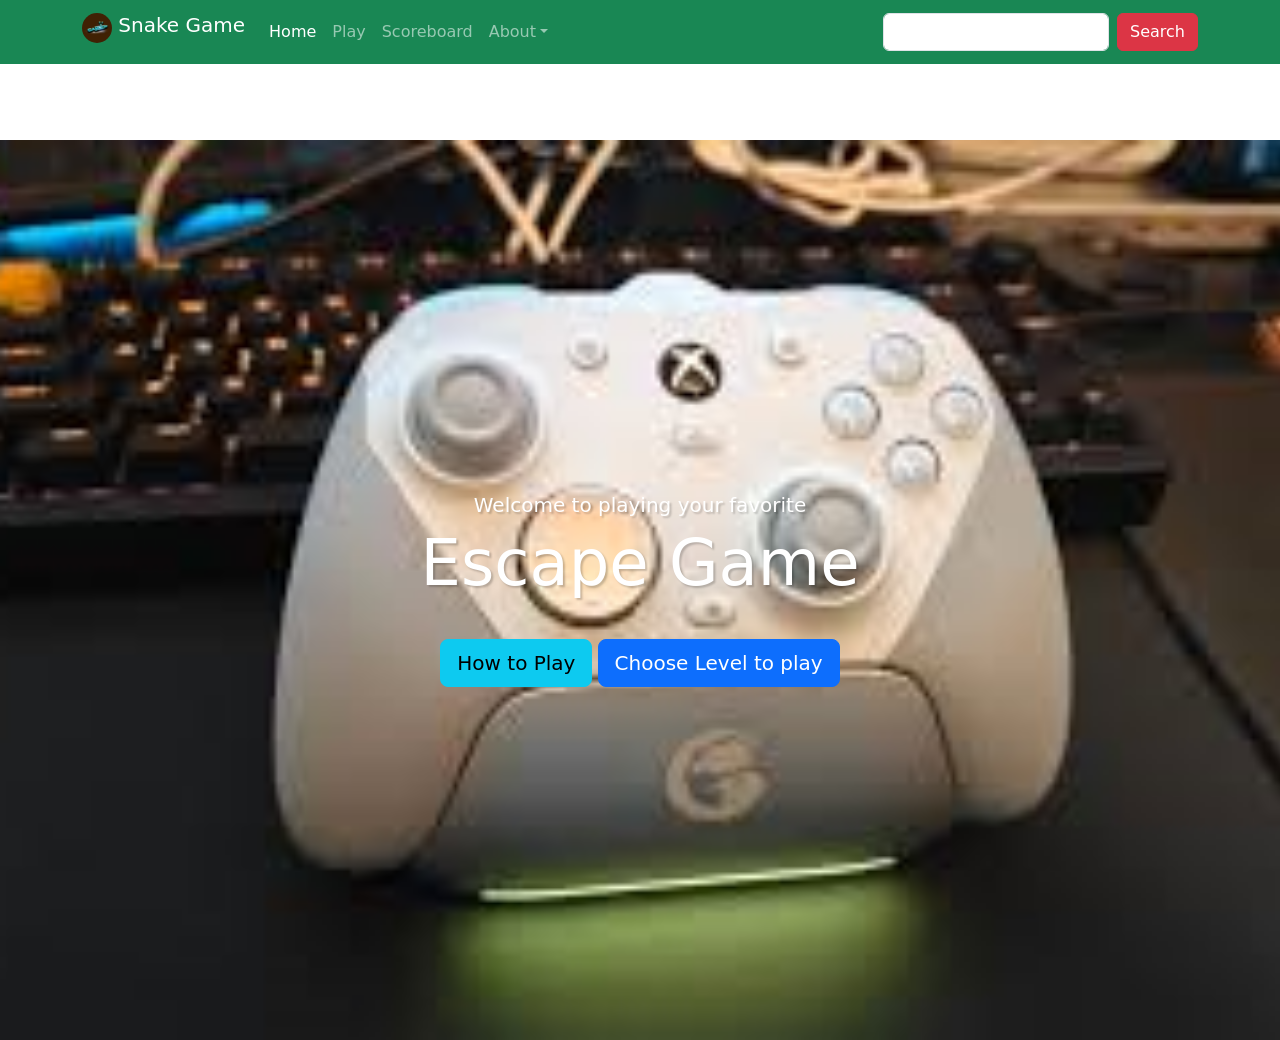
==== index.html @ 06f221ba "First commit" ====
<!DOCTYPE html>
<html lang="en">
<head>
    <meta charset="UTF-8">
    <meta name="viewport" content="width=device-width, initial-scale=1.0">
    <title>Simple Game</title>
     <link rel="stylesheet" href="css/bootstrap.min.css">
     <link rel="stylesheet" href="styles.css">
</head>
<body>
   <nav class="navbar navbar-dark bg-success navbar-expand-sm fixed-top">
    <div class="container">
        <a href="#"
    class="navbar-brand h1">
        <img src="Logo.jpg" width="30px" class="d-inline-block align-top rounded-circle" height="30px" alt="logo" >
        Snake Game

    </a>

    <button 
    type="button"
    data-bs-toggle="collapse"
    data-bs-target="#navbarNav"
    class="navbar-toggler"
    aria-controls="navbarNav"
    aria-expanded="false"
    aria-label="Toggle navigation"
     >
        <span class="navbar-toggler-icon"></span>
    </button> 

    <div class="collapse navbar-collapse" id="navbarNav">
        <ul class="navbar-nav">
            <li class="nav-item">
                <a href="#" class="nav-link active">Home</a>
            </li>
             <li class="nav-item">
                <a href="#" class="nav-link ">Play</a>
            </li>
             <li class="nav-item">
                <a href="#" class="nav-link ">Scoreboard</a>
            </li>
             <li class="nav-item dropdown">
                <a href="#" class="nav-link dropdown-toggle"
                
                id="navbarDropdown
                role="button"
                data-bs-toggle="dropdown"
                aria-expanded="false"
                >About</a>
                <ul class="dropdown-menu"
                aria-labelledby="navbarDropdown">
                <li >
                    <a href="#" class="dropdown-item">About Us</a>
                </li>
                <li >
                    <a href="#" class="dropdown-item">How to Play</a>
                </li>
                </ul>
            </li>
        </ul>
    </div>
    <form class="d-flex">
        <input type="text" class="form-control me-2">
        <button class="btn btn-danger" type="submit">Search</button>
    </form>
    </div>      
   </nav> 
   <!--end of navbar-->
   <!--herosection begins-->
 <!-- Hero Section -->
<div class="masthead d-flex align-items-center justify-content-center text-white"
     style="
        background: url('padpng.png') center/cover no-repeat;
        height: calc(100vh - 70px);
        margin-top: 70px;
     ">

    <div class="text-center">
        <h5>Welcome to playing your favorite</h5> 
        <h1>Escape Game</h1>
        <button class="btn btn-info btn-lg" style="margin-top: 30px;">How to Play</button>
        <button class="btn btn-primary btn-lg" style="margin-top: 30px;"><a href="card.html" class="text-white text-decoration-none">Choose Level to play</a></button>
    </div>
    </div>
    </div>

</div>



<script src="js/bootstrap.bundle.min.js"></script>
</body>
</html>
---- styles.css ----
.masthead{
    background-size: cover;
    min-height: 100vh;
    background-position: center;
    position: relative;
    color: white;
    text-shadow: 2px 2px 2px rgba(0,0,0,0.2);
}
h1{
    font-size: 4rem;
}
.color-overlay{
    position: absolute;
    width: 100%;
    height: 100%;
    background-color: rgba(0, 0, 0,0.2);
}
@media (max-width=768){
    .masthead{
        min-height: 30vh;
    }h1{
        font-size: calc(1.525rem + 3.3vw);
    }
}
body {
    padding-top: 70px;
}
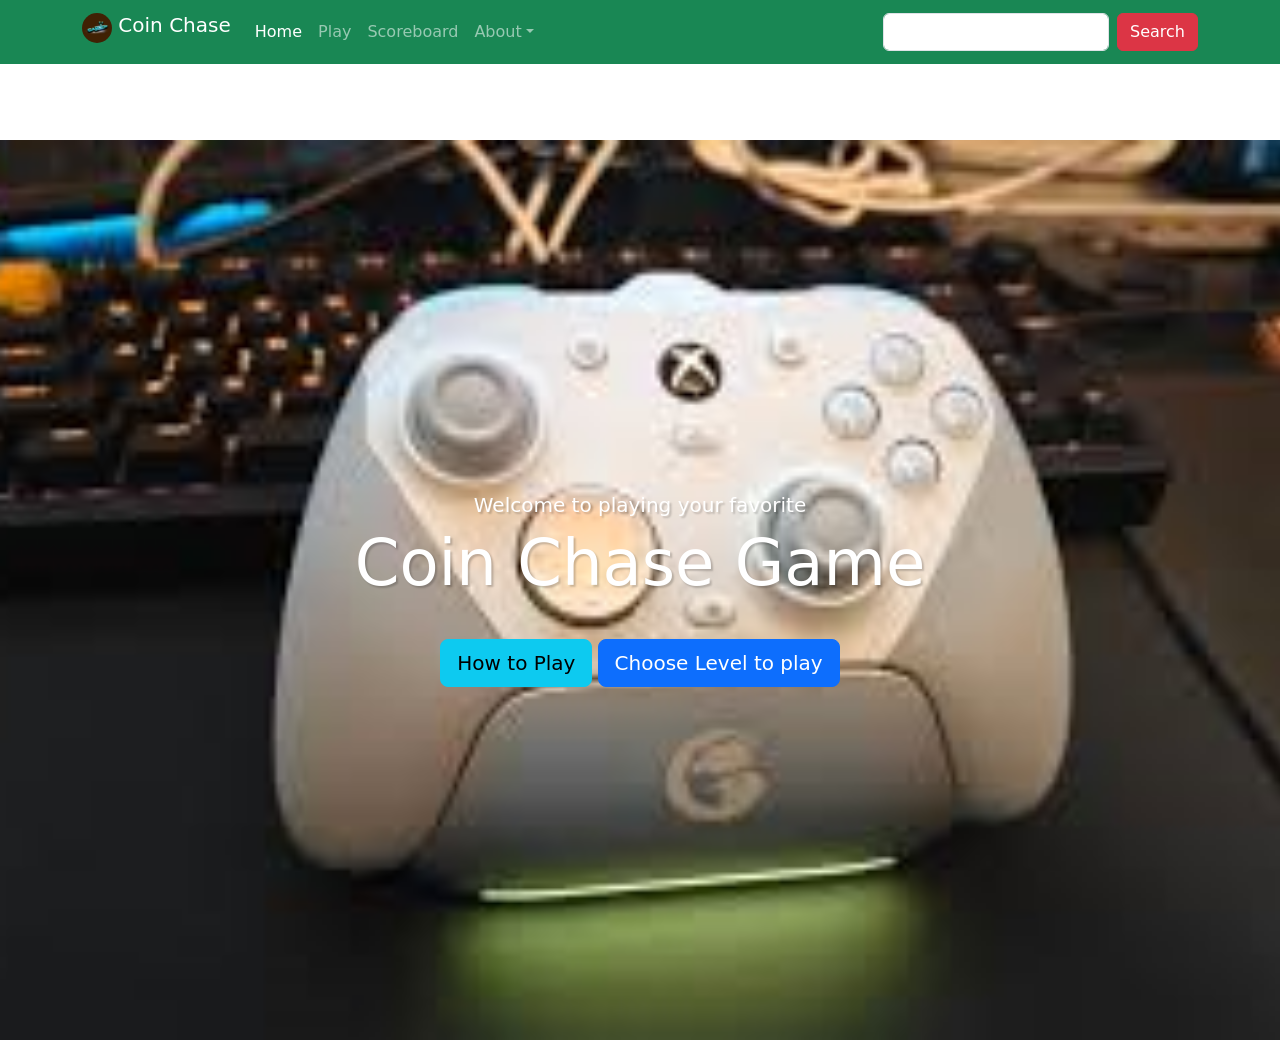
==== commit 00a12953: "First commit" ====
--- a/index.html
+++ b/index.html
@@ -13,7 +13,7 @@
         <a href="#"
     class="navbar-brand h1">
         <img src="Logo.jpg" width="30px" class="d-inline-block align-top rounded-circle" height="30px" alt="logo" >
-        Snake Game
+        Coin Chase
 
     </a>
 
@@ -78,7 +78,7 @@
 
     <div class="text-center">
         <h5>Welcome to playing your favorite</h5> 
-        <h1>Escape Game</h1>
+        <h1>Coin Chase Game</h1>
         <button class="btn btn-info btn-lg" style="margin-top: 30px;">How to Play</button>
         <button class="btn btn-primary btn-lg" style="margin-top: 30px;"><a href="card.html" class="text-white text-decoration-none">Choose Level to play</a></button>
     </div>
